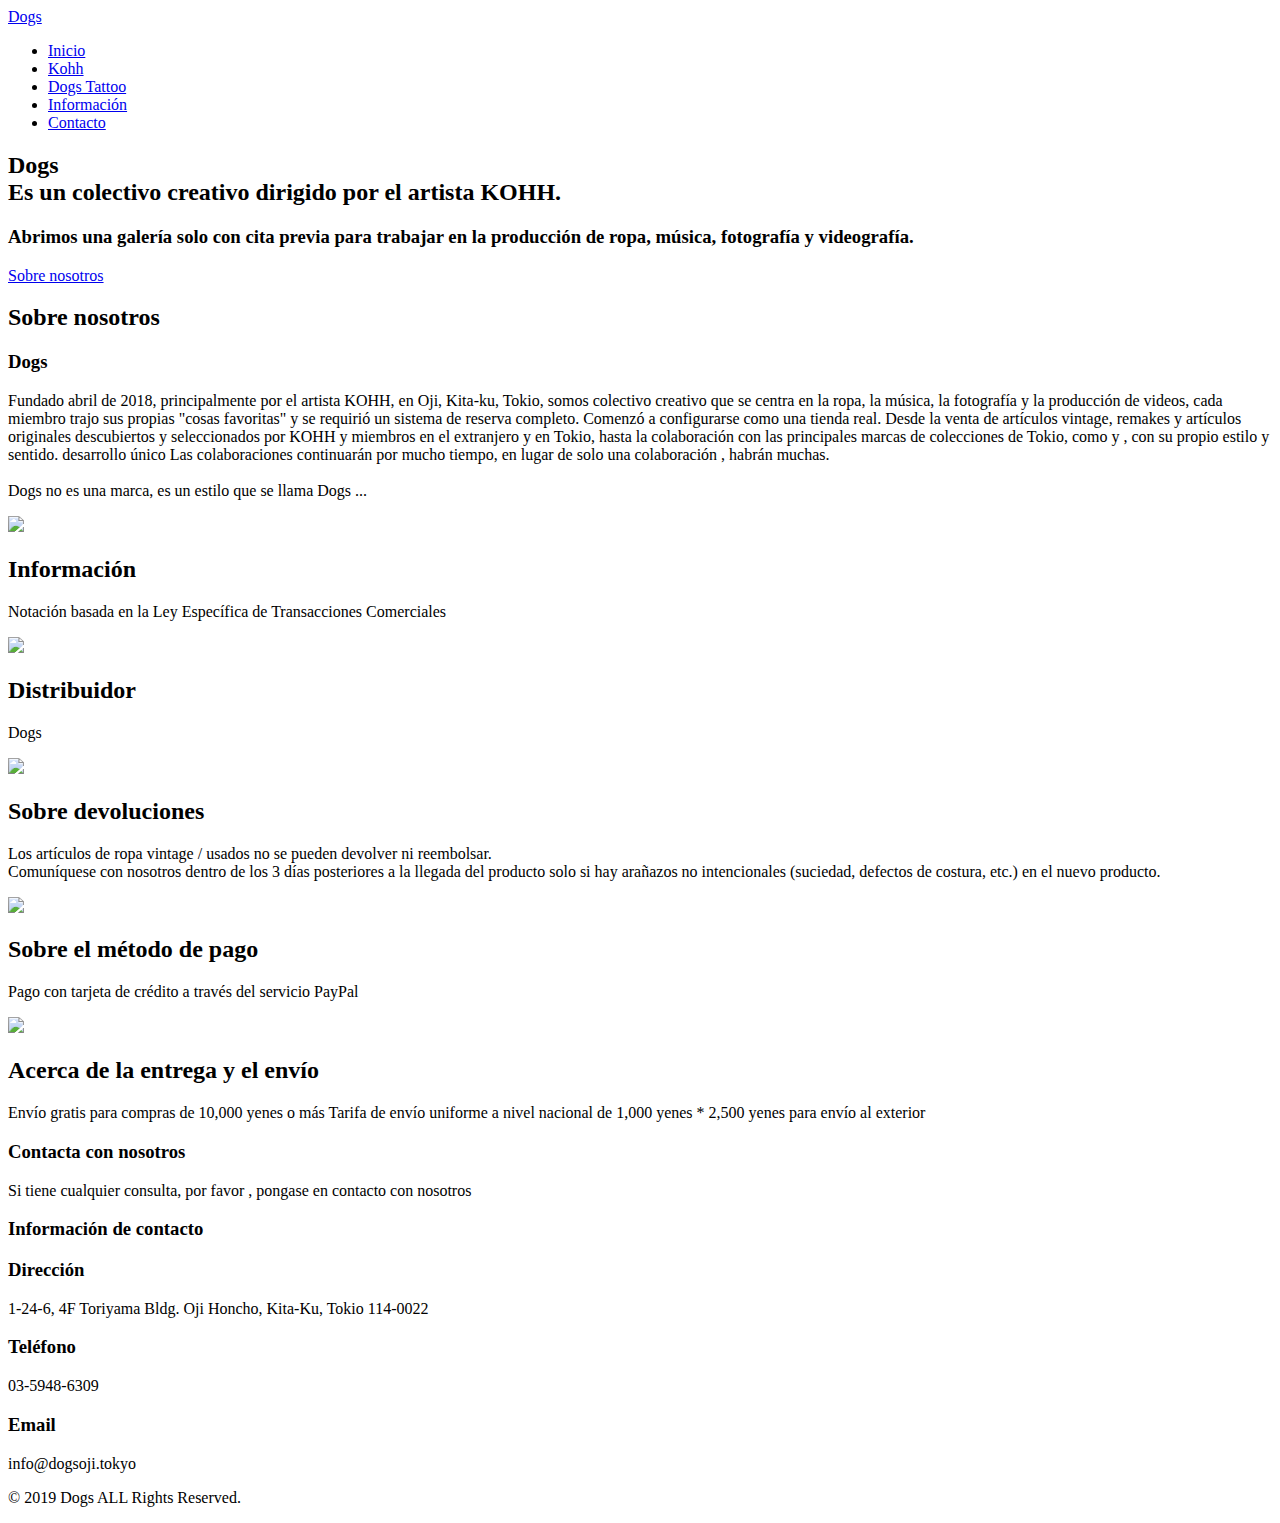
==== index.html @ 40f1319f "Add files via upload" ====
<!DOCTYPE html>
<html lang="en">
<head>
    <meta charset="UTF-8">
    <meta http-equiv="X-UA-Compatible" content="IE=edge">
    <meta name="viewport" content="width=device-width, initial-scale=1.0">
    <link rel="stylesheet" href="../css/estilo.css"/>
    <script src="../javascript/funciones.js" type="text/javascript"></script>
    <title>Index</title>
</head>
<body>
    <header>
    <a href="../html/index.html" class="logo">Dogs</a>
    <div class="toggle" onclick="toggleMenu();"></div>
    <ul class="menu">
        <li><a href="../html/index.html" onclick="toggleMenu();">Inicio</a></li>
        <li><a href="../html/Kohh.html" onclick="toggleMenu();">Kohh</a></li>
        <li><a href="../html/Dogs Tattoo.html" onclick="toggleMenu();">Dogs Tattoo</a></li>
        <li><a href="#informacion" onclick="toggleMenu();">Información</a></li>
        <li><a href="#contacto" onclick="toggleMenu();">Contacto</a></li>
    </ul>
    </header>
    <section class="banner">
        <div class="texto">
            <h2>Dogs</br><span>Es un colectivo creativo dirigido por el artista KOHH.</span></h2>
            <h3>Abrimos una galería solo con cita previa para trabajar en la producción de ropa, música, fotografía y videografía.</h3>
            <a href="#nosotros" class="btn">Sobre nosotros</a>
        </div>
    </section>
    <section class="about" id="nosotros"><!--enlace interno hacua este contendor-->
        <div class="heading">
            <h2>Sobre nosotros</h2>
        </div>
        <div class="content">
            <div class="contentBx w50">
                <h3>Dogs</h3>
                <p> Fundado abril de 2018, principalmente por el artista KOHH, en Oji, Kita-ku, Tokio, somos colectivo creativo que se centra en la ropa, la música, la fotografía y 
                    la producción de videos, cada miembro trajo sus propias "cosas favoritas" y se requirió un sistema de reserva completo. 
                    Comenzó a configurarse como una tienda real.

                    Desde la venta de artículos vintage, remakes y artículos originales descubiertos y seleccionados por KOHH y miembros en el extranjero y en Tokio, hasta la colaboración con las principales marcas de colecciones de Tokio, como <FACETASM> y <TOGA VIRILIS>, con su propio estilo y sentido. desarrollo único
                     Las colaboraciones continuarán por mucho tiempo, en lugar de solo una colaboración , habrán muchas.
                </br></br>Dogs no es una marca, es un estilo que se llama Dogs ...
                </p>
            </div>
            <div class="w50">
                <img src="../imagenes/dogs.jpg" class="img">
            </div>
        </div>
    </section>
    <section class="servicios" id="informacion">
        <div class="heading white">
            <h2>Información</h2>
            <p>Notación basada en la Ley Específica de Transacciones Comerciales</p>
        </div>
        <div class="content">
            <div class="serviciosB">
                <img src="../imagenes/dogs.jpg">
                <h2>Distribuidor</h2>
                <p>Dogs</p>
            </div>
            <div class="serviciosB">
                <img src="../imagenes/nubian_tokyo_265699751_1075441612997579_4513150087803059433_n.jpg">
                <h2>Sobre devoluciones</h2>
                <p>Los artículos de ropa vintage / usados ​​no se pueden devolver ni reembolsar.</br>
                    Comuníquese con nosotros dentro de los 3 días posteriores a la llegada del producto solo si hay arañazos no intencionales (suciedad, defectos de costura, etc.) en el nuevo producto.
                </p>
            </div>
            <div class="serviciosB">
                <img src="../imagenes/nubian_tokyo_pizarra.jpg">
                <h2>Sobre el método de pago</h2>
                <p>Pago con tarjeta de crédito a través del servicio PayPal </p>
            </div>
            <div class="serviciosB">
                <img src="../imagenes/nubian_tokyo_tienda.jpg">
                <h2>Acerca de la entrega y el envío</h2>
                <p> Envío gratis para compras de 10,000 yenes o más

                    Tarifa de envío uniforme a nivel nacional de 1,000 yenes
                    * 2,500 yenes para envío al exterior </p>
            </div>
        </div>
    </section>
    <section class="contacto" id="contacto">
        <div class="heading">
            <h3>Contacta con nosotros</h3>
            <p>Si tiene cualquier consulta, por favor , pongase en contacto con nosotros</p>
        </div>
        <div class="content">
            <div class="infocontacto">
                    <h3>Información de contacto</h3>
                <div class="contactoB">
                    <div class="caja">
                        <div class="texto">
                        <h3>Dirección</h3>
                        <p>1-24-6, 4F Toriyama Bldg. Oji Honcho, Kita-Ku, Tokio 114-0022</p>
                    </div>
                    </div>
                    <div class="caja">
                        <div class="texto">
                            <h3>Teléfono</h3>
                            <p>03-5948-6309</p>
                        </div>
                    </div>
                    <div class="caja">
                        <div class="texto">
                            <h3>Email</h3>
                            <p>info@dogsoji.tokyo</p>
                        </div>
                    </div>
                </div>
            </div>
        </div>
    </section>
        <div class="copyright">
            <p>© 2019 Dogs ALL Rights Reserved.</p>
        </div>
    <script src="../javascript/funciones.js">
    </script>
</body>
</html>
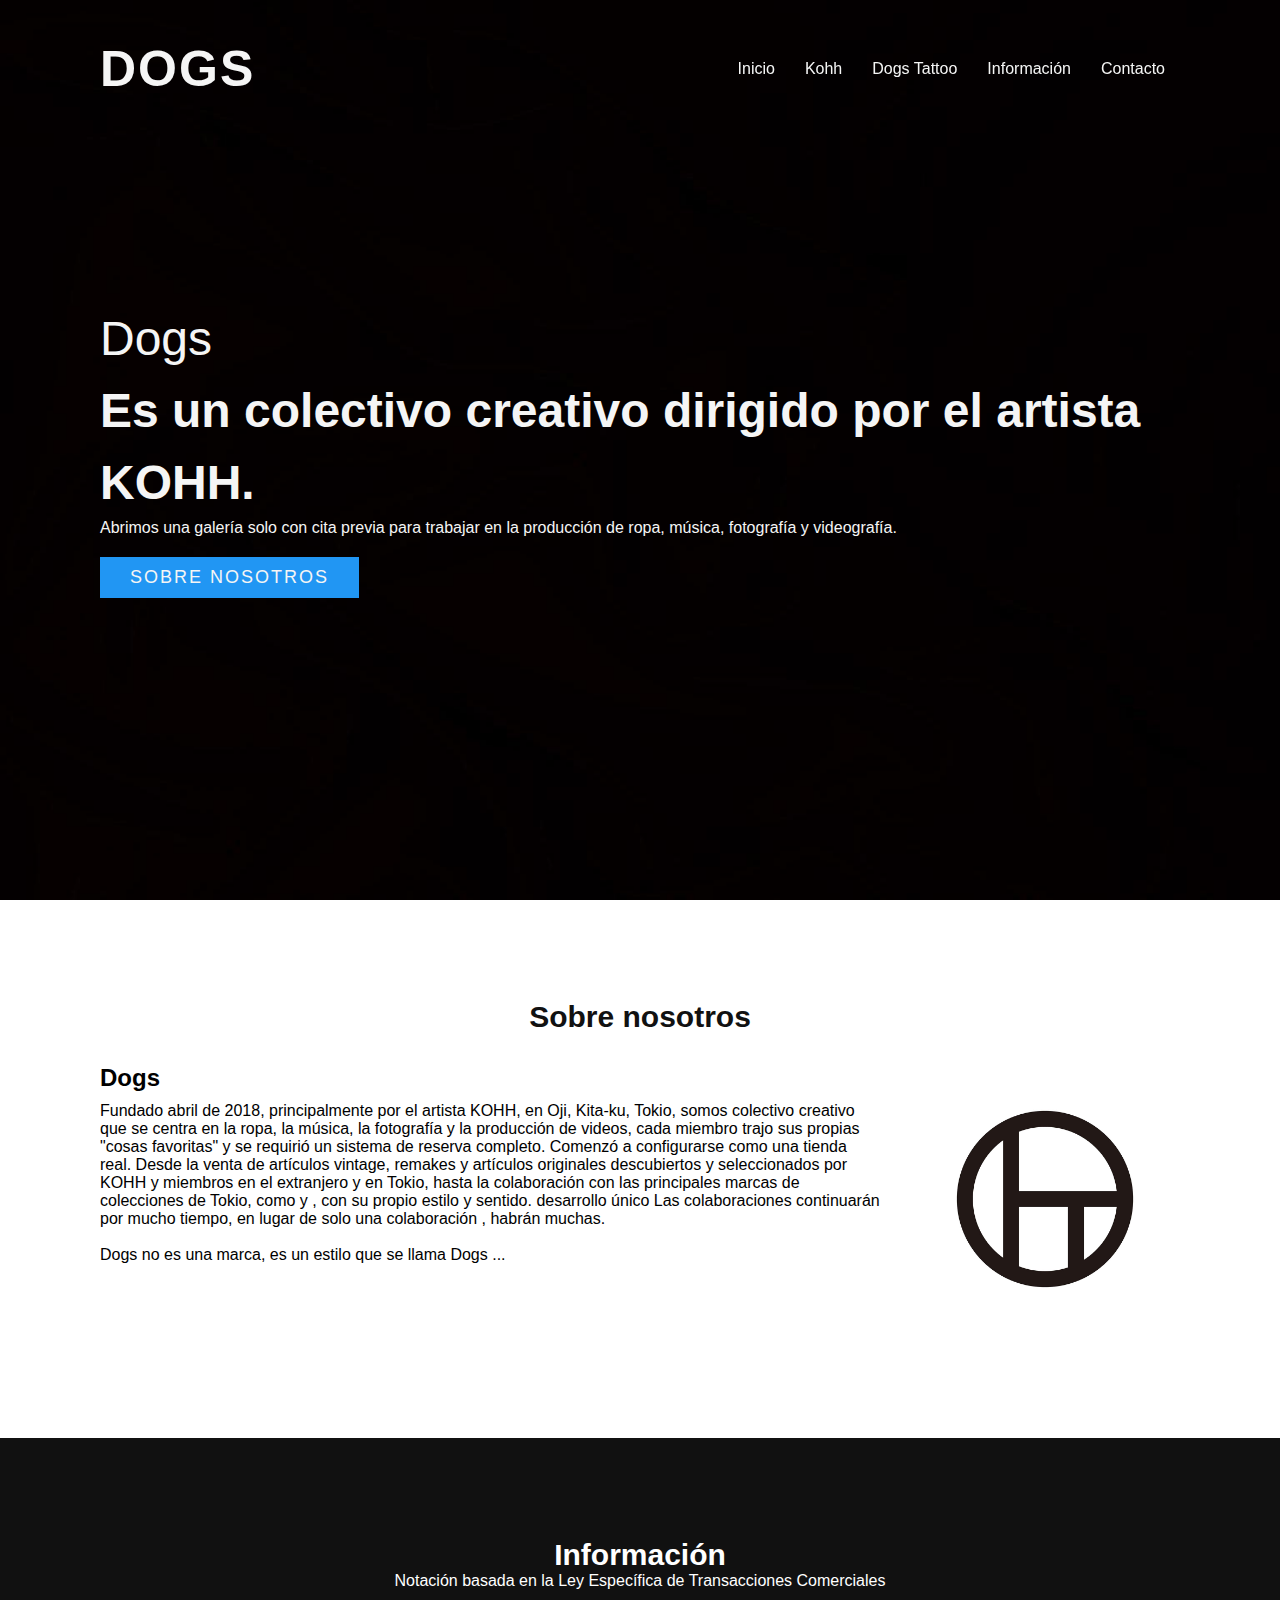
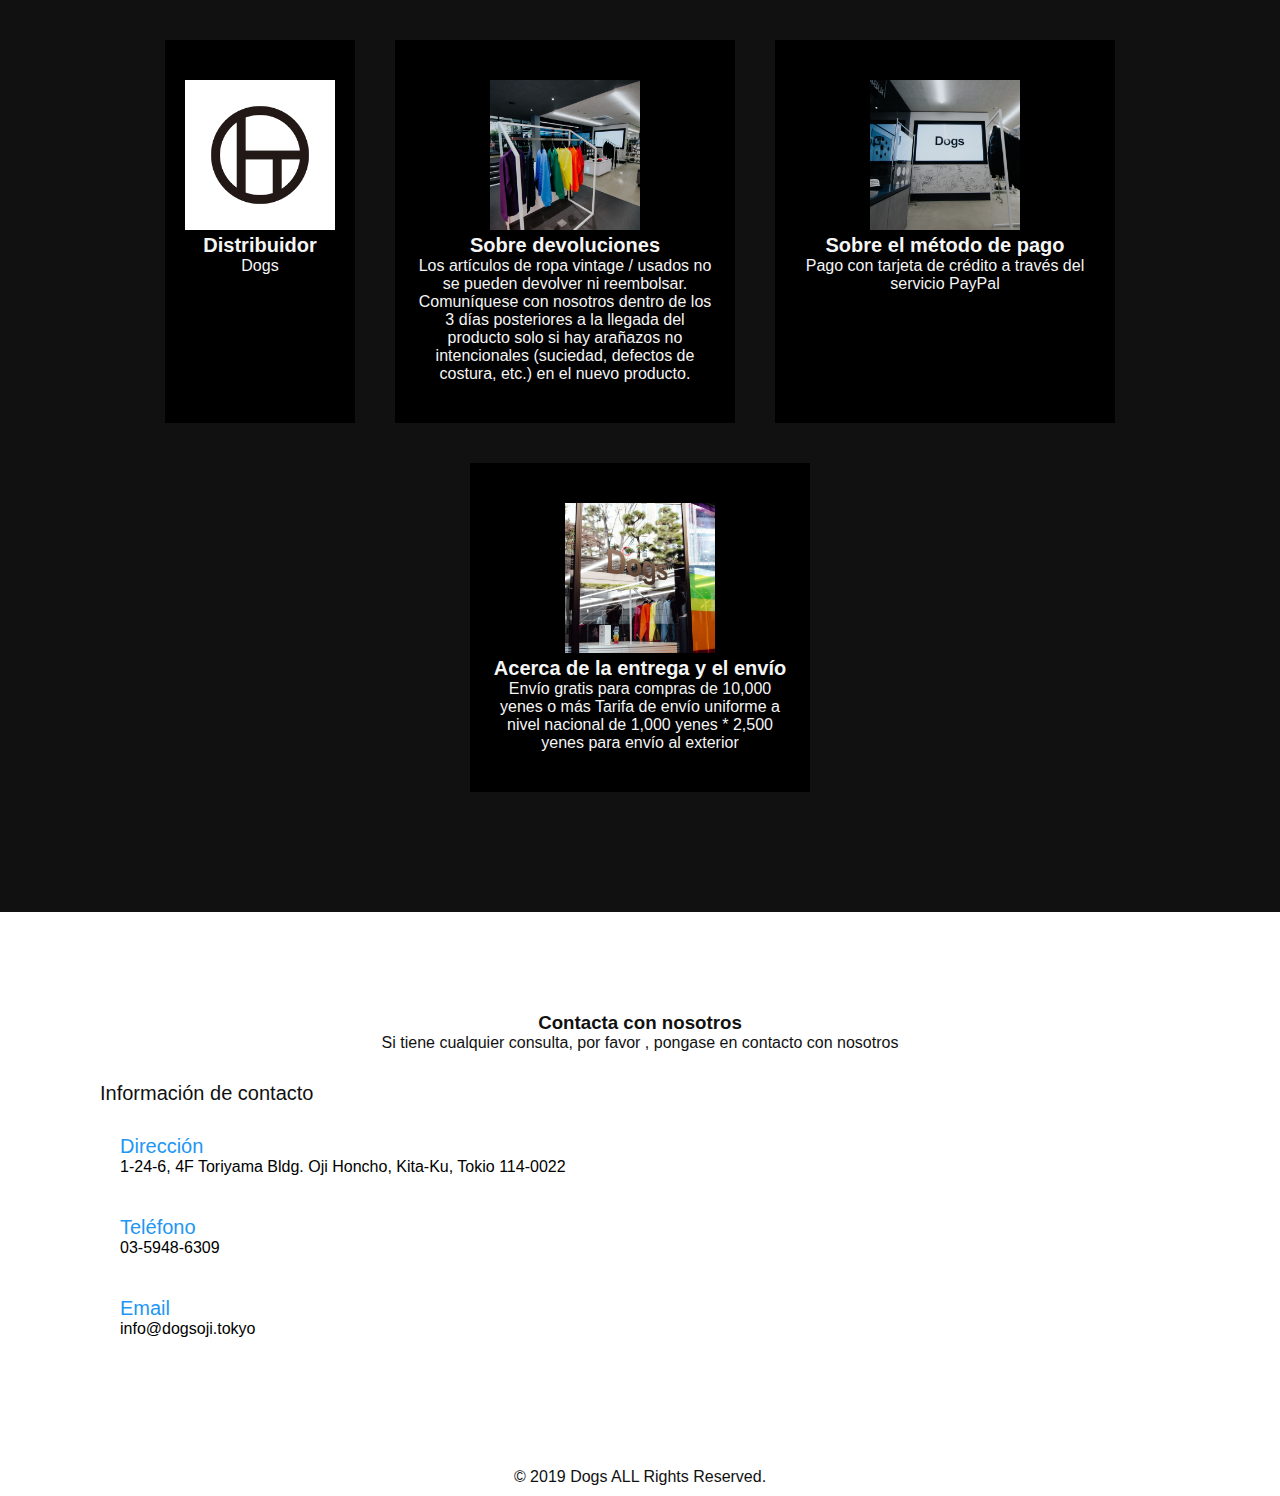
==== commit 95c1fb86: "Add files via upload" ====
--- a/index.html
+++ b/index.html
@@ -4,18 +4,18 @@
     <meta charset="UTF-8">
     <meta http-equiv="X-UA-Compatible" content="IE=edge">
     <meta name="viewport" content="width=device-width, initial-scale=1.0">
-    <link rel="stylesheet" href="../css/estilo.css"/>
-    <script src="../javascript/funciones.js" type="text/javascript"></script>
+    <link rel="stylesheet" href="/css/estilo.css"/>
+    <script src="/javascript/funciones.js" type="text/javascript"></script>
     <title>Index</title>
 </head>
 <body>
     <header>
-    <a href="../html/index.html" class="logo">Dogs</a>
+    <a href="/html/index.html" class="logo">Dogs</a>
     <div class="toggle" onclick="toggleMenu();"></div>
     <ul class="menu">
-        <li><a href="../html/index.html" onclick="toggleMenu();">Inicio</a></li>
-        <li><a href="../html/Kohh.html" onclick="toggleMenu();">Kohh</a></li>
-        <li><a href="../html/Dogs Tattoo.html" onclick="toggleMenu();">Dogs Tattoo</a></li>
+        <li><a href="/html/index.html" onclick="toggleMenu();">Inicio</a></li>
+        <li><a href="/html/Kohh.html" onclick="toggleMenu();">Kohh</a></li>
+        <li><a href="/html/Dogs Tattoo.html" onclick="toggleMenu();">Dogs Tattoo</a></li>
         <li><a href="#informacion" onclick="toggleMenu();">Información</a></li>
         <li><a href="#contacto" onclick="toggleMenu();">Contacto</a></li>
     </ul>
@@ -44,7 +44,7 @@
                 </p>
             </div>
             <div class="w50">
-                <img src="../imagenes/dogs.jpg" class="img">
+                <img src="/imagenes/dogs.jpg" class="img">
             </div>
         </div>
     </section>
@@ -55,24 +55,24 @@
         </div>
         <div class="content">
             <div class="serviciosB">
-                <img src="../imagenes/dogs.jpg">
+                <img src="/imagenes/dogs.jpg">
                 <h2>Distribuidor</h2>
                 <p>Dogs</p>
             </div>
             <div class="serviciosB">
-                <img src="../imagenes/nubian_tokyo_265699751_1075441612997579_4513150087803059433_n.jpg">
+                <img src="/imagenes/nubian_tokyo_265699751_1075441612997579_4513150087803059433_n.jpg">
                 <h2>Sobre devoluciones</h2>
                 <p>Los artículos de ropa vintage / usados ​​no se pueden devolver ni reembolsar.</br>
                     Comuníquese con nosotros dentro de los 3 días posteriores a la llegada del producto solo si hay arañazos no intencionales (suciedad, defectos de costura, etc.) en el nuevo producto.
                 </p>
             </div>
             <div class="serviciosB">
-                <img src="../imagenes/nubian_tokyo_pizarra.jpg">
+                <img src="/imagenes/nubian_tokyo_pizarra.jpg">
                 <h2>Sobre el método de pago</h2>
                 <p>Pago con tarjeta de crédito a través del servicio PayPal </p>
             </div>
             <div class="serviciosB">
-                <img src="../imagenes/nubian_tokyo_tienda.jpg">
+                <img src="/imagenes/nubian_tokyo_tienda.jpg">
                 <h2>Acerca de la entrega y el envío</h2>
                 <p> Envío gratis para compras de 10,000 yenes o más
 
@@ -115,7 +115,7 @@
         <div class="copyright">
             <p>© 2019 Dogs ALL Rights Reserved.</p>
         </div>
-    <script src="../javascript/funciones.js">
+    <script src="/javascript/funciones.js">
     </script>
 </body>
 </html>--- a/css/estilo.css
+++ b/css/estilo.css
@@ -0,0 +1,464 @@
+*{
+    scroll-behavior: smooth;/*lo que estoy haciendo que es que cuando nos movamos por la pagina el scroll o el movimiento no sea tan tosco sino que suave y viendo el movimiento hacia donde nos queremos dirigir*/
+    margin: 0;
+    padding: 0;
+    box-sizing: border-box;
+    font-family: Arial, Helvetica, sans-serif;
+}
+section{
+    padding: 100px;
+}
+/*ESTAS PROPIEDADES Y ESTILOS SERÁN PARA EL HTML DE KOHH HTML Y EMPIEZA A PARTIR DE AQUI*/
+.baner{/*va a ser la exposicion sobre la pagina agregando una imagen de fondo posicionamento al bloque tamaño y centrando el texto*/
+    position: relative;
+    min-height: 100vh;
+    background: url(../imagenes/take.jpeg);
+    background-size: cover;
+    background-position: right;
+    display: flex;
+    justify-content: space-between;
+    align-items: center;
+}
+.baner h2{/*estoy diciendo que el h2 que esta dentro de banner tenga estas propiedades de tamaño y color en la letra*/
+    font-size: 3em ;
+    color: whitesmoke;
+    font-weight: 500;
+    line-height: 1.5em;
+}/*estoy diciendo que todo lo que este dentro de banner dentro de h2 que sera span tenga este tamaño significativo*/
+.baner h2 span{
+    font-size: 1em;
+    font-weight: 700;
+    color: whitesmoke;
+}
+.baner h3{/*letra pequeña debajo del span*/
+    font-size: 1em;
+    color: whitesmoke;
+    font-weight: 500;
+}
+.bit{/*sera la cajita es decir la propiedad uppercase osea la tansformacion del texto para dar mas informacion y llevarlo a otro enlace interno*/
+    position: relative;
+    background: #2196f3 ;
+    display: inline-block;
+    color: whitesmoke;
+    margin-top: 20px;
+    padding: 10px 30px;
+    font-size:  18px; 
+    text-transform: uppercase;
+    text-decoration: none;
+    letter-spacing: 2px;
+    font-weight: 500;
+}
+/*ESTAS PROPIEDADES Y ESTILOS SERÁN PARA EL HTML DE TATTOO DOGS HTML Y EMPIEZA A PARTIR DE AQUI*/
+.ban{/*va a ser la exposicion sobre la pagina agregando una imagen de fondo posicionamento al bloque tamaño y centrando el texto*/
+    position: relative;
+    min-height: 100vh;
+    background: url(../imagenes/kohh-paris.jpg);
+    background-size: cover;
+    background-position: right;
+    display: flex;
+    justify-content: space-between;
+    align-items: center;
+}
+.ban h2{/*estoy diciendo que el h2 que esta dentro de banner tenga estas propiedades de tamaño y color en la letra*/
+    font-size: 3em ;
+    color: whitesmoke;
+    font-weight: 500;
+    line-height: 1.5em;
+}/*estoy diciendo que todo lo que este dentro de banner dentro de h2 que sera span tenga este tamaño significativo*/
+.ban h2 span{
+    font-size: 1em;
+    font-weight: 700;
+    color: whitesmoke;
+}
+.ban h3{/*letra pequeña debajo del span*/
+    font-size: 1em;
+    color: whitesmoke;
+    font-weight: 500;
+}
+.btc{/*sera la cajita es decir la propiedad uppercase osea la tansformacion del texto para dar mas informacion y llevarlo a otro enlace interno*/
+    position: relative;
+    background: #2196f3 ;
+    display: inline-block;
+    color: whitesmoke;
+    margin-top: 20px;
+    padding: 10px 30px;
+    font-size:  18px; 
+    text-transform: uppercase;
+    text-decoration: none;
+    letter-spacing: 2px;
+    font-weight: 500;
+}
+/*ACABA JUSTO AQUI SUS PROPIEDADES PARA EL ENCABEZADO Y LA PRESENTACION DEL HTML , SOLO HE HECHO UN COPIA Y PEGA DE LAS PROPIEDAS QUE HICE EN EL PRIMERA HTML QUE ESTA JUSTO AQUI ABAJO ,ES DECIR , EL DE ABAJO ES EL ORIGINAL*/
+.banner{/*va a ser la exposicion sobre la pagina agregando una imagen de fondo posicionamento al bloque tamaño y centrando el texto*/
+    position: relative;
+    min-height: 100vh;
+    background: url(../imagenes/backblack.jpg);
+    background-size: cover;
+    background-position: right;
+    display: flex;
+    justify-content: space-between;
+    align-items: center;
+}
+.banner h2{/*estoy diciendo que el h2 que esta dentro de banner tenga estas propiedades de tamaño y color en la letra*/
+    font-size: 3em ;
+    color: whitesmoke;
+    font-weight: 500;
+    line-height: 1.5em;
+}/*estoy diciendo que todo lo que este dentro de banner dentro de h2 que sera span tenga este tamaño significativo*/
+.banner h2 span{
+    font-size: 1em;
+    font-weight: 700;
+    color: whitesmoke;
+}
+.banner h3{/*letra pequeña debajo del span*/
+    font-size: 1em;
+    color: whitesmoke;
+    font-weight: 500;
+}
+.btn{/*sera la cajita es decir la propiedad uppercase osea la tansformacion del texto para dar mas informacion y llevarlo a otro enlace interno*/
+    position: relative;
+    background: #2196f3 ;
+    display: inline-block;
+    color: whitesmoke;
+    margin-top: 20px;
+    padding: 10px 30px;
+    font-size:  18px; 
+    text-transform: uppercase;
+    text-decoration: none;
+    letter-spacing: 2px;
+    font-weight: 500;
+}
+header{/*basicamente le estoy poniendo sus propiedades al encabezado para que se vea bonito*/
+    position: fixed;
+    top: 0;
+    left: 0;
+    width: 100%;
+    padding: 40px 100px;
+    z-index: 1000;
+    display: flex;
+    justify-content: space-between;
+    align-items: center;
+    transition: 0.5s;
+}/*he hecho un encabezado donde irá el menú desplegable y el logo ademas irá el logo a la izquiera y las listas o menus a la derecha*/
+header.sticky{/*lo que estoy haciendo es que el encabezado cuando bajemos se oculte y la transicion sera de x segundos*/
+    background: whitesmoke;
+    padding: 20px 100px;
+    box-shadow: 0 5px 20px rgba(0,0,0,0.1);
+}
+header .logo{
+    color: whitesmoke;
+    font-size: 50px;
+    text-transform: uppercase;
+    text-decoration: none;
+    font-weight: 700;
+    letter-spacing: 2px;
+}/*lo que he hecho es crear un logo en transformado el texto en cartel o caja y lo he dejado a la izquierda*/
+header.sticky .logo{/*lo que estoy haciendo es que la etiqueta logo se convierto de en color negro cuando vayamos bajando por la pagina web*/
+    color: black;
+}
+header ul{ 
+    position: relative;
+    display: flex;
+}/*lo que he hecho es poner la lista seguida */
+header ul li{
+    position: relative;
+    list-style: none;
+} 
+header ul li a{/*las letras se quedaran estaticas mientras vayamos hacia abajo se seguiran viendo*/
+    position: relative;
+    display: inline-block;
+    margin: 0 15px;
+    color: whitesmoke;
+    text-decoration: none;
+}
+header.sticky ul li a{/*lo que hago es que las listas se conviertan en color negro cuando bajamos por la web*/
+    color: black;
+}
+.heading{/*lo que hago es centrar el encabezado*/
+    width: 100%;
+    text-align: center;
+    margin-bottom: 30px;
+    color: #111;
+}
+.heading h2{/*el sobre nosotros le vamos a modificar el estilo*/
+    font-weight: 600;
+    font-size: 30px;
+}
+.content{/*modificamos el bloque llamado content y todo lo qaue se le haga se lo aplicamos a las etiquetas que tengo dentro*/
+    display: flex;
+    justify-content: space-between;
+}
+.contentBx{
+    padding-right: 30px;
+}
+.contentBx h3{/*el texto tendra un margen y la letra un tamaño especifico*/
+    font-size: 24px;
+    margin-bottom: 10px;
+}
+.w50{/*le aplico un diferente tamaño a la cajita de la imagen*/
+    min-width: 25%;
+}
+img{/*la imagen tendra este tamaño maximo asi cuando querramos hacerle zoom se limitira a este tamaño*/
+    max-width: 100%;
+}
+.servicios{/*todo lo que este dentro de la clase section tendra un fondo de color negro*/
+    background: #111;
+}
+.heading.white{/*todo los textos del encabezado tendran el color blanco*/
+    color: #fff;
+}
+.servicios .content{/*todo lo que este dentro de servicios dentro de content tendran estas propiedades*/
+    display: flex;
+    justify-content: center;
+    flex-wrap: wrap;
+    flex-direction: row;
+}
+.servicios .content .serviciosB{/*todo lo que este dentro de servicios contento serviciosB tendran los siguientes cambios*/
+    padding: 40px 20px;
+    background: black;
+    color: whitesmoke;
+    max-width: 340px;
+    margin: 20px;
+    text-align: center;
+    transition: 0.5s;
+}
+.servicios .content .serviciosB:hover{/*cuando pasemos por encima de estos contenedores cambiará su color*/
+    background: #2196f3;
+}
+.servicios .content .serviciosB img{/*la imagen tendra este tamaño dentro del contenedor*/
+    max-width:  150px;
+}
+.servicios .content .serviciosB h2{/*y el texto estas propiedades*/
+    font-size: 20px;
+    font-weight: 600;
+}
+.tatuaje{
+    background: gainsboro;
+}
+.tatuaje .content{/*lo que he hecho es que el contenido se vaya hacia la derecha o si no hay espacio que vaya hacia abajo*/
+    display: flex;
+    justify-content: space-between;
+    flex-wrap: wrap;
+}/*le he aplicado un tamaño y margin por dentro al texto*/
+.tatuaje .content .tatuajeB{
+width: 50%;
+padding: 20px;
+}
+.tatuaje .content .tatuajeB img{/*le he aplicado imagenes con este tamaño*/
+    max-width: 100%;
+}
+.testimonio{/*al bloque le he puesto este color de fondo*/
+    background: #f7f7f7;
+}
+.testimonio .content{/*lo que hay dentro de testimonio , es decir, el contenido irá con un disposicion flex y el justificado irá entre*/
+    display: flex;
+    justify-content: space-between;
+    flex-wrap: wrap;/*La etiqueta Wrap, se emplea para que puedan dividirse si no caben o forzar que no se dividan.*/
+}
+.testimonio .content .testimonioB{/*le he puesto un fondo celeste con una anchura maxima del 50% entre 40px de 60 de ancho y 40 de largo y un margen entre las dos de 20px*/
+    max-width: calc(50% - 40px);
+    padding: 60px 40px;
+    margin: 20px;
+    background: #2196f3;
+}
+.testimonio .content .testimonioB p{/*le estoy diciendo que la etiqueta p que esta dentro de estas clases tendra estas propiedades estilo de la letra italic , con tamaño de la fuente 16px ,etc*/
+     color: #fff;
+    font-style: italic;
+    font-size: 16px;
+    font-weight: 300;
+}
+.testimonio .content .testimonioB h3{/*dentro de testimonio aplicamos el content osea las propiedades que le estoy aplicando a todos las clases que he ido creando , el content es para que todos tengan el mismo contenido , y ademas al h3 le estoy aplicando estas propiedades*/
+    margin-top: 40px;
+    text-align: end;
+    color: #fff;
+    font-weight: 600;
+    font-size: 20px;
+    line-height: 1em;
+}
+/*lo mismo que hice en la anterior la hago aqui pero la diferencia es que ahora solo le pongo propiedades al span*/
+.testimonio .content .testimonioB h3 span{
+    font-size: 14px;
+    font-weight: 400;
+}
+.infocontacto h3 {/*aqui al texto "informacion de contacto le estoy aplicando estas propiedades"*/
+    font-size: 20px;
+    font-weight: 500;
+    margin-bottom: 10px;
+    color: #111;
+}
+.infocontacto{
+    min-width: 40%;
+}
+.contactoB{
+    position:relative ;/*lo que estoy haciendo es desplazar la caja a partir de su posicion original*/
+}
+.contactoB .caja{/*La propiedad de display flex, ayuda a colocar las cajas como si fueran celdas de tablas, con un comportamiento predecible y adaptable*/
+    position:relative ;
+    padding: 20px 0;/*/con un margen por dentro de 20px*/
+    display: flex;
+}
+.contactoB .caja .texto{
+    /*al contenedor o clase llamada texto , es decir que a las etiquetas p*/
+    display: flex;/*coloco las cajas mas adapatables a la pagina*/
+    margin-left: 20px;/*con un margen hacia la izquier de 20px*/
+    font-size: 16px; /*con el tamaño de la fuente, es decir , de las letras de 16px*/
+    color: black;/*con un color de texto negro*/
+    flex-direction: column;/*direccion del flex en columnas es decir una debajo de otra*/
+    font-weight: 300;/*con el ancho de la fuente de 600*/
+}
+.contactoB .caja .texto h3{/*al titulo h3 le aplico un tamaño de fuente un poquito mayor que el texto*/
+    font-weight: 500;
+    color: #2196f3;/*con el color del texto cyan*/
+    margin-bottom: 0;/*sin ningun margen*/
+}
+.copyright{/*este sera el texto acerca del copy de la pagina*/
+    background: #fff;/*con un color de fondo igual que el anterior contenedor con un color de text negro*/
+    color: #111;
+    text-align: center;/*y el texto centrado en medio de la pagina*/
+    padding: 10px;/*con un margen por dentro de 10px*/
+}
+/*Ahora vamos a aplicar el RESPONSIVE*/
+@media (max-width: 991px)/*poniendo esto le estoy dando a entender que la prioridad de visualizacion de la pagina va a ser en PC*/
+{/*y despues dispositivos con pixeles mas pequeños pero mas adelante*/
+    header,
+    header.sticky/*elemento sticky se "adhiere" a su ancestro más cercano que tiene un "mecanismo de desplazamiento", es decir al scroll que pusimos anteriormente*/
+    {
+        padding: 20px 50px;/*le digo que tanto al margen por dentro el bloque del header y del sticky será esta propiedad*/
+        z-index: 1000; /*le he asignado un numero, se indentificara su posicion de visualizacion con este numero*/ 
+    }
+    .menu
+    {/*le acabo de decir que se posicione en columnas una debajo de otra con un margen por dentro y texto centrado*/
+        position: fixed;/*se moverá sin crearse ningun espacio para el elemento sde la pagina*/
+        top: 75px ;/*la parte de arriba , es decir el eader lo hago mas grande para que tape lo que tiene debajo de el*/
+        left: -100%;/*le estoy diciendo que se posicione a la izquierda del todo , es decir, incuso fuera del rango de la pagina web*/
+        display: block;/*el menu se convierte en un bloque de x tamaño y centrado*/
+        padding: 100px 50px;
+        text-align: center;
+        width: 100%;/*como hemos visto en clase le asignamos tamaño en porcentajes no en pixeles*/
+        height: 100vh; /*el largo será esto*/
+        background: #fff;/*le he puesto un color de fondo blanco para hacer que se visualice como un menú único desapareciendo lo de detrás*/
+        transition: 0.5s;/*con una transicion muy corta de tiempo, es decir lo que tarda en verse*/
+        z-index: 999;/*como se ve ahora a este le he aplicado otro index , le he asignado otro numero para un permiso de ejecucion o visualizacion*/
+        border-top: 1px solid rgba(0,0,0,0.2)/*un borde en la parte de arriba de 1px con estilo solido*/
+    }
+    .menu.active{
+        left: 0;
+    }
+    header ul li a/*le estoy dando color negro a las letras del menu*/
+    {
+        color: #111;
+        font-size: 24px;
+        margin: 10px;
+    }
+    .toggle
+    {/*el toggle es el menu arriba a la derecha que tengo y se muestra*/
+        width: 40px;/*tamaño de este bloque va a ser 40px*/
+        height: 40px;/*tamaño de arriba hacia abajo 40px tambien*/
+        background: url(../imagenes/menu.png);/*para jugar con el efeccto optico voy a meter un icono de menu , cogido de google imagenes*/
+        background-position: center;/*va a estar la imagen centrada arriba a la derecha*/
+        background-repeat: no-repeat;/*y sin repetirse la imagen porque sino el efecto visual saldria mal*/
+        background-size: 30px;/*y el tamaño del fondo es de 30px*/
+        cursor: pointer;/*hacemos que el curso cuando se posiciones encima de la imagen la tome como un punto de acceso por asi decirlo*/
+    }
+    .toggle.active
+    {
+        background: url(../imagenes/close.png);/*para jugar con el efeccto optico voy a meter un icono de menu , cogido de google imagenes*/
+        background-position: center;/*va a estar la imagen centrada arriba a la derecha*/
+        background-repeat: no-repeat;/*y sin repetirse la imagen porque sino el efecto visual saldria mal*/
+        background-size: 25px;/*y el tamaño del fondo es de 30px*/
+        cursor: pointer;/*hacemos que el curso cuando se posiciones encima de la imagen la tome como un punto de acceso por asi decirlo*/
+    }
+    header.sticky .toggle{/*lo que estoy haciendo es que las imagenes que puse de menu y closemnu invierto su rango de color , por ejemplo puse 1*/
+        filter: invert(1);
+    }
+    section{
+        padding: 100px 50px;/*le estoy dando dos margenes por dentro de 100px de ancho y 50px de largo*/
+    }/*le estoy aplicando tanto a la clase banner del html index y el ban del html dogs tatto estas propiedades*/
+    .banner{
+        padding: 150px 50px 100px;/*un margen interno*/
+    }
+    .banner h2{
+        font-size: 1.5em;/*tamaño de la fuente*/
+    }
+    .banner h3{
+        font-size: 1em;
+    }
+    .ban{
+        padding: 150px 50px 100px;/*un margen interno*/
+    }
+    .ban h2{
+        font-size: 1.5em;/*tamaño de la fuente*/
+    }
+    .ban h3{
+        font-size: 1em;
+    }
+    .btn{/*el sobre nosotros que aparece en pantalla lo estamos ajustando para que tenga un margen en la parte de arriba de 10px*/
+        margin-top: 10px;
+        padding: 10px 20px;/*un margen interno de bloque con estas propiedades*/
+        font-size: 16px;/*y tamaño de fuente con estas propiedades*/
+    }
+    .btc{/*ahora hacemos lo mismo pero para la clase btc del html dogs tattoo*/
+        margin-top: 10px;/*estamos ajustando para que tenga un margen en la parte de arriba de 10px*/
+        padding: 10px 20px;/*un margen interno de bloque con estas propiedades*/
+        font-size: 16px;/*y tamaño de fuente con estas propiedades*/
+    }
+    .heading h2{/*empiezo a ajustar propiedades del contenido de la pagina web*/
+        font-size: 24px;
+    }
+    .contentBx h3{/*ahora ajusto lo que hay dentro de estas dos clases para que el tamaño de fuente sea esta*/
+        font-size: 20px;
+    }
+    .content{/*en breve resumen lo que he hecho es que todo el contenido de la pagina se posiciones en columnas*/
+        flex-direction: column;
+    }
+    .w50{/*la imagen dogs.png tendra estas propiedas , bueno mas bien la imagen no ,el bloque donde esta la imagen tendra estas propiedades*/
+        margin-bottom: 20px;
+    }
+    .servicios .content .serviciosB{
+        margin: 10px;
+    }
+    .tatuaje .content .tatuajeB{
+        width: 100%;
+        padding: 10px;
+    }
+    .testimonio .content .testimonioB{
+        max-width: calc(100% - 20px);
+        padding: 40px 20px;
+        margin: 10px;
+        background: #2196f3;
+    }
+    .infocontacto{
+        margin: 20px 0;
+    }
+}
+@media (max-width: 600px)/*poniendo esto le estoy dando a entender la visualizacion de la pagina va a ser en table o movil*/
+{/*y despues dispositivos con pixeles mas pequeños pero mas adelante*/
+    header,
+    header.sticky/*elemento sticky se "adhiere" a su ancestro más cercano que tiene un "mecanismo de desplazamiento", es decir al scroll que pusimos anteriormente*/
+    {
+        padding: 20px 20px;/*le digo que tanto al margen por dentro el bloque del header y del sticky será esta propiedad*/
+    }
+    .banner{
+        padding: 150px 20px 100px;
+    }
+    section {/*el section se aplicara con estas propiedaes cuando la resolucion de la pantalla sea 600px*/
+        padding: 100px 20px;
+    }
+}
+
+video{
+    width: 50%;
+}
+.videoB{
+    text-align: center;
+    margin: 10px;
+    display:inline-block ;
+    flex-direction: column;
+}
+.videoB h2{
+    font-size: 20px;
+    font-weight: 600;
+    color: whitesmoke;
+    display: block;
+    text-align: center;
+}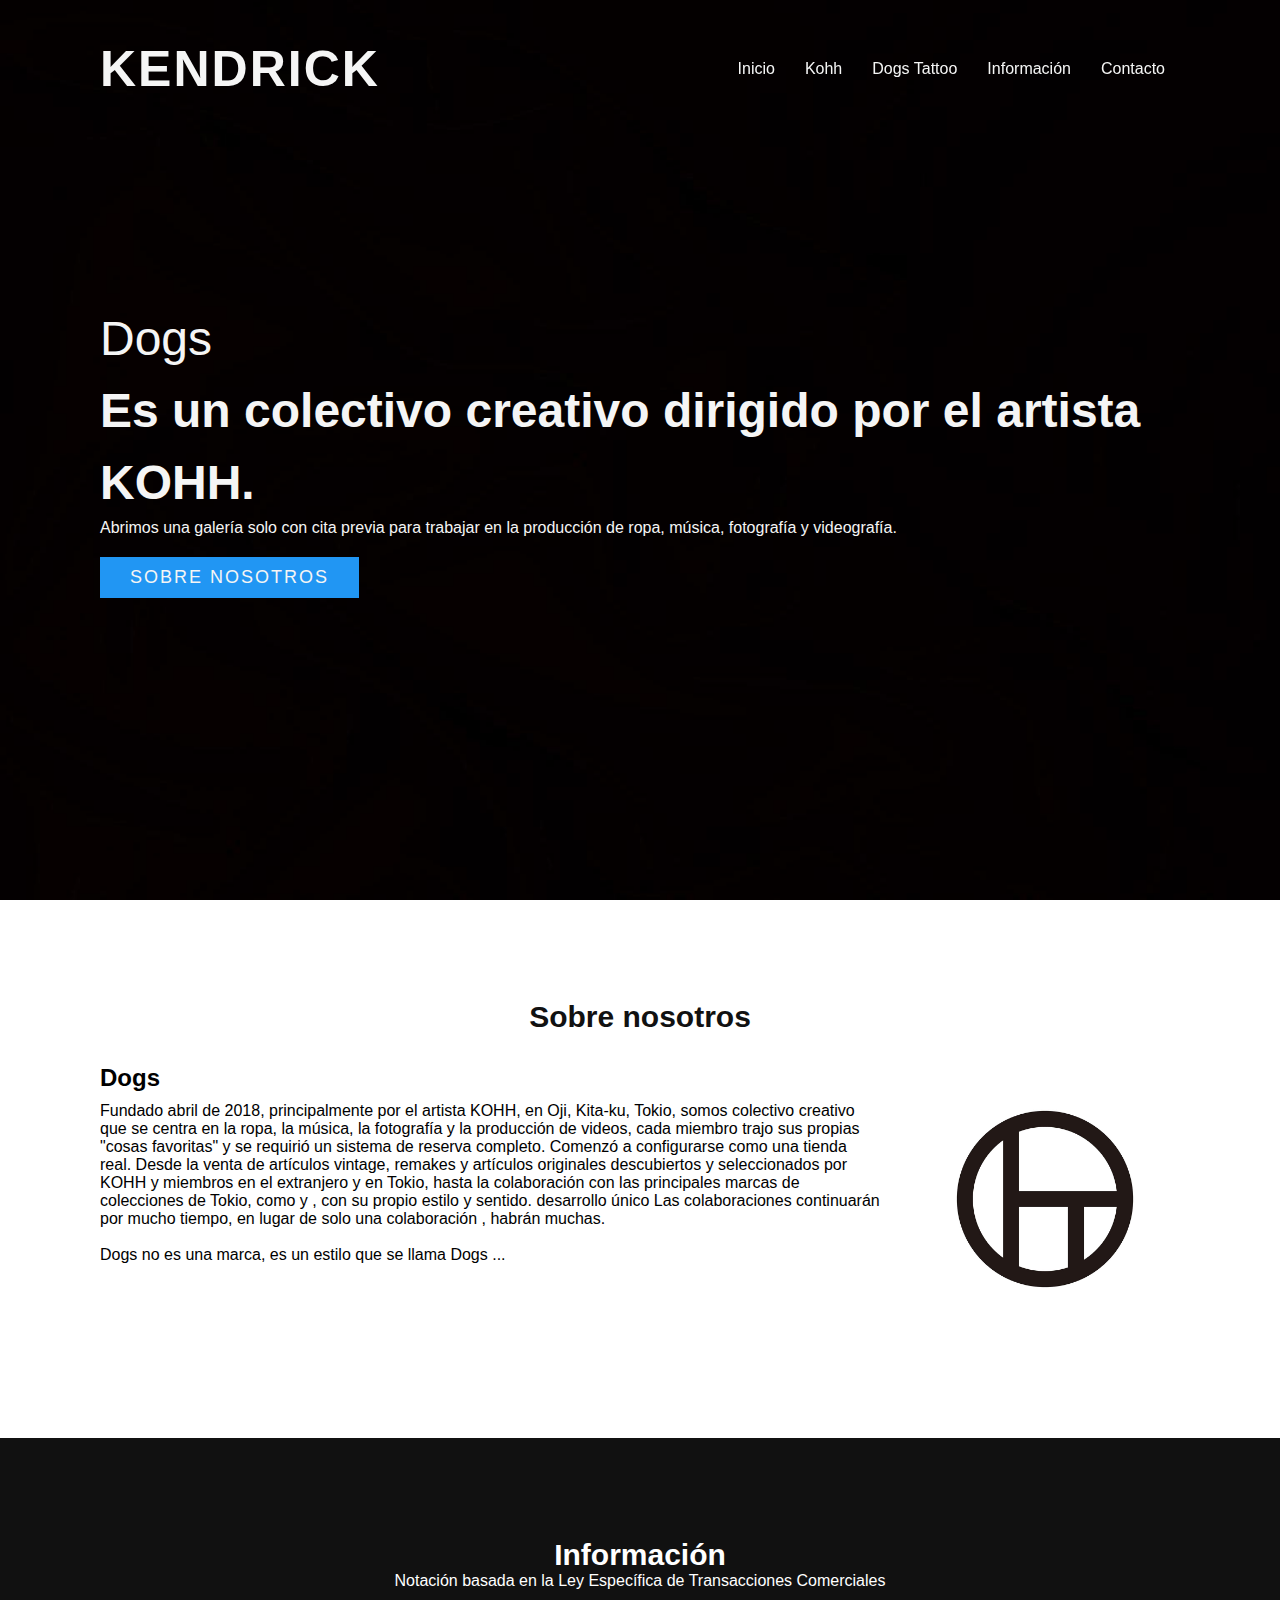
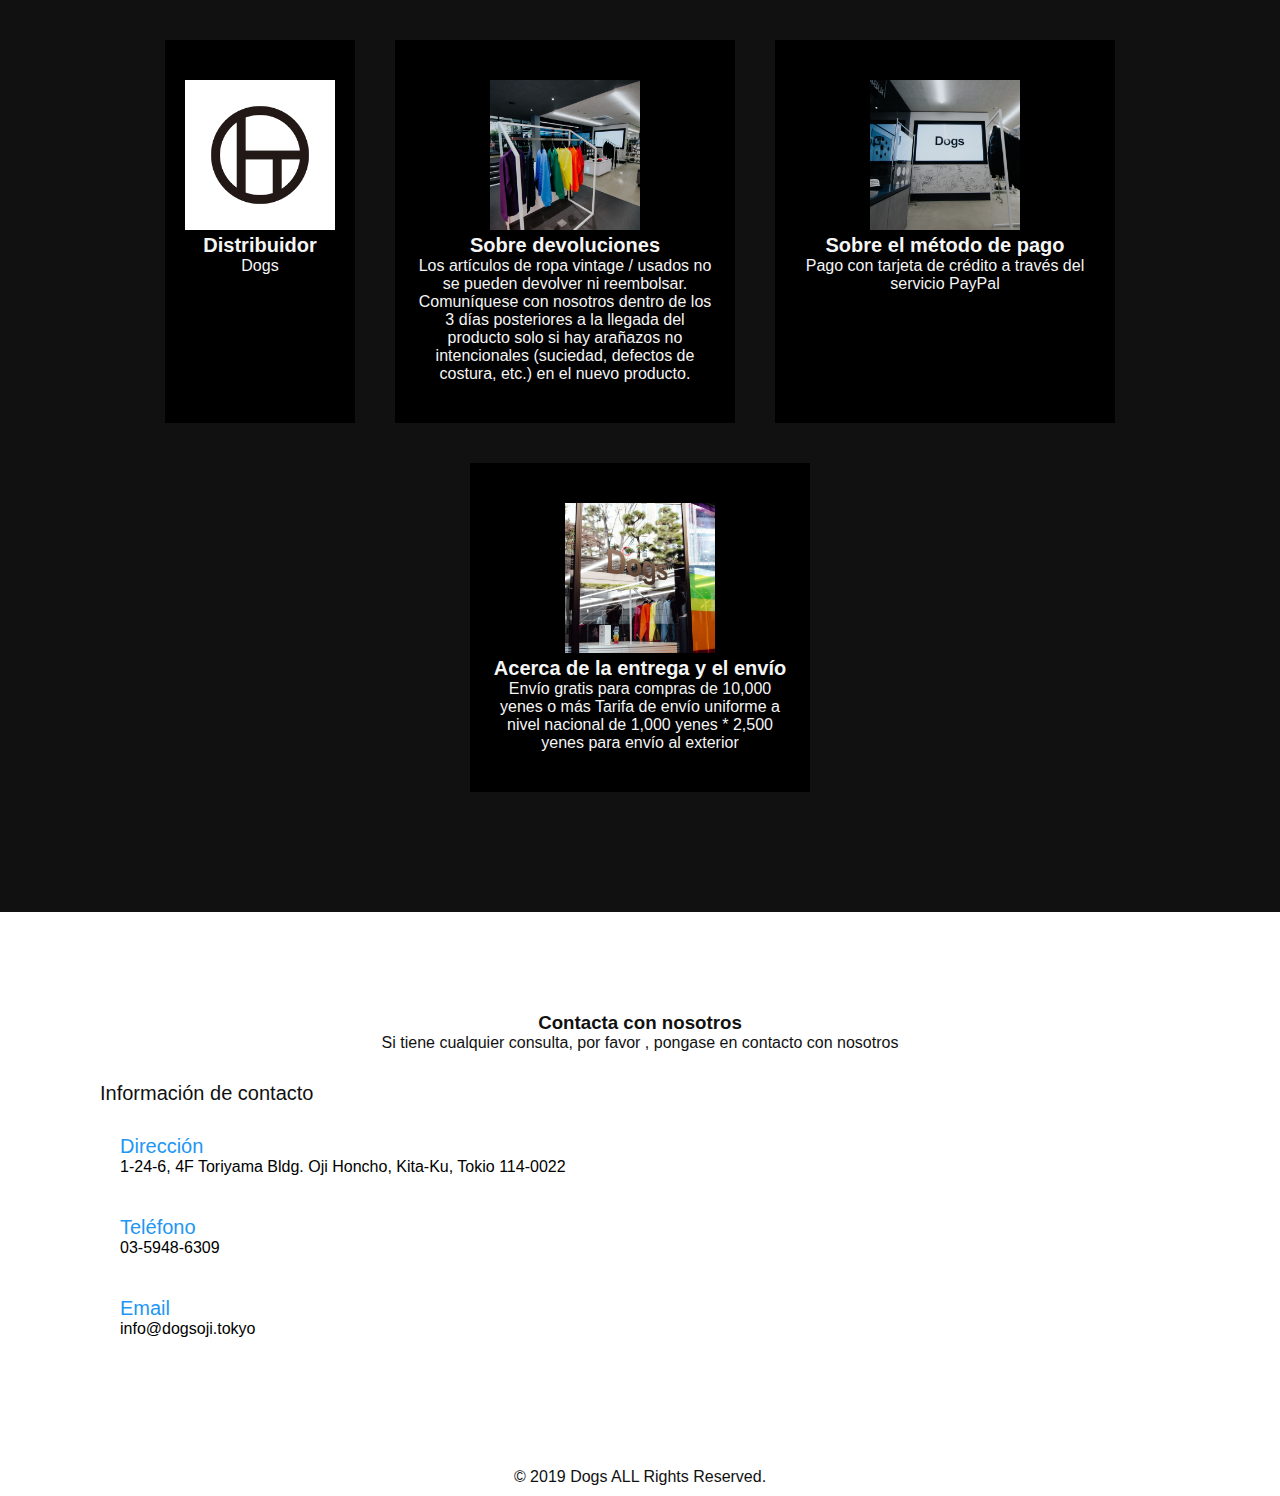
==== commit 27bc57cb: "Update index.html" ====
--- a/index.html
+++ b/index.html
@@ -10,10 +10,10 @@
 </head>
 <body>
     <header>
-    <a href="/html/index.html" class="logo">Dogs</a>
+    <a href="index.html" class="logo">KENDRICK</a>
     <div class="toggle" onclick="toggleMenu();"></div>
     <ul class="menu">
-        <li><a href="/html/index.html" onclick="toggleMenu();">Inicio</a></li>
+        <li><a href="index.html" onclick="toggleMenu();">Inicio</a></li>
         <li><a href="/html/Kohh.html" onclick="toggleMenu();">Kohh</a></li>
         <li><a href="/html/Dogs Tattoo.html" onclick="toggleMenu();">Dogs Tattoo</a></li>
         <li><a href="#informacion" onclick="toggleMenu();">Información</a></li>
@@ -118,4 +118,4 @@
     <script src="/javascript/funciones.js">
     </script>
 </body>
-</html>+</html>
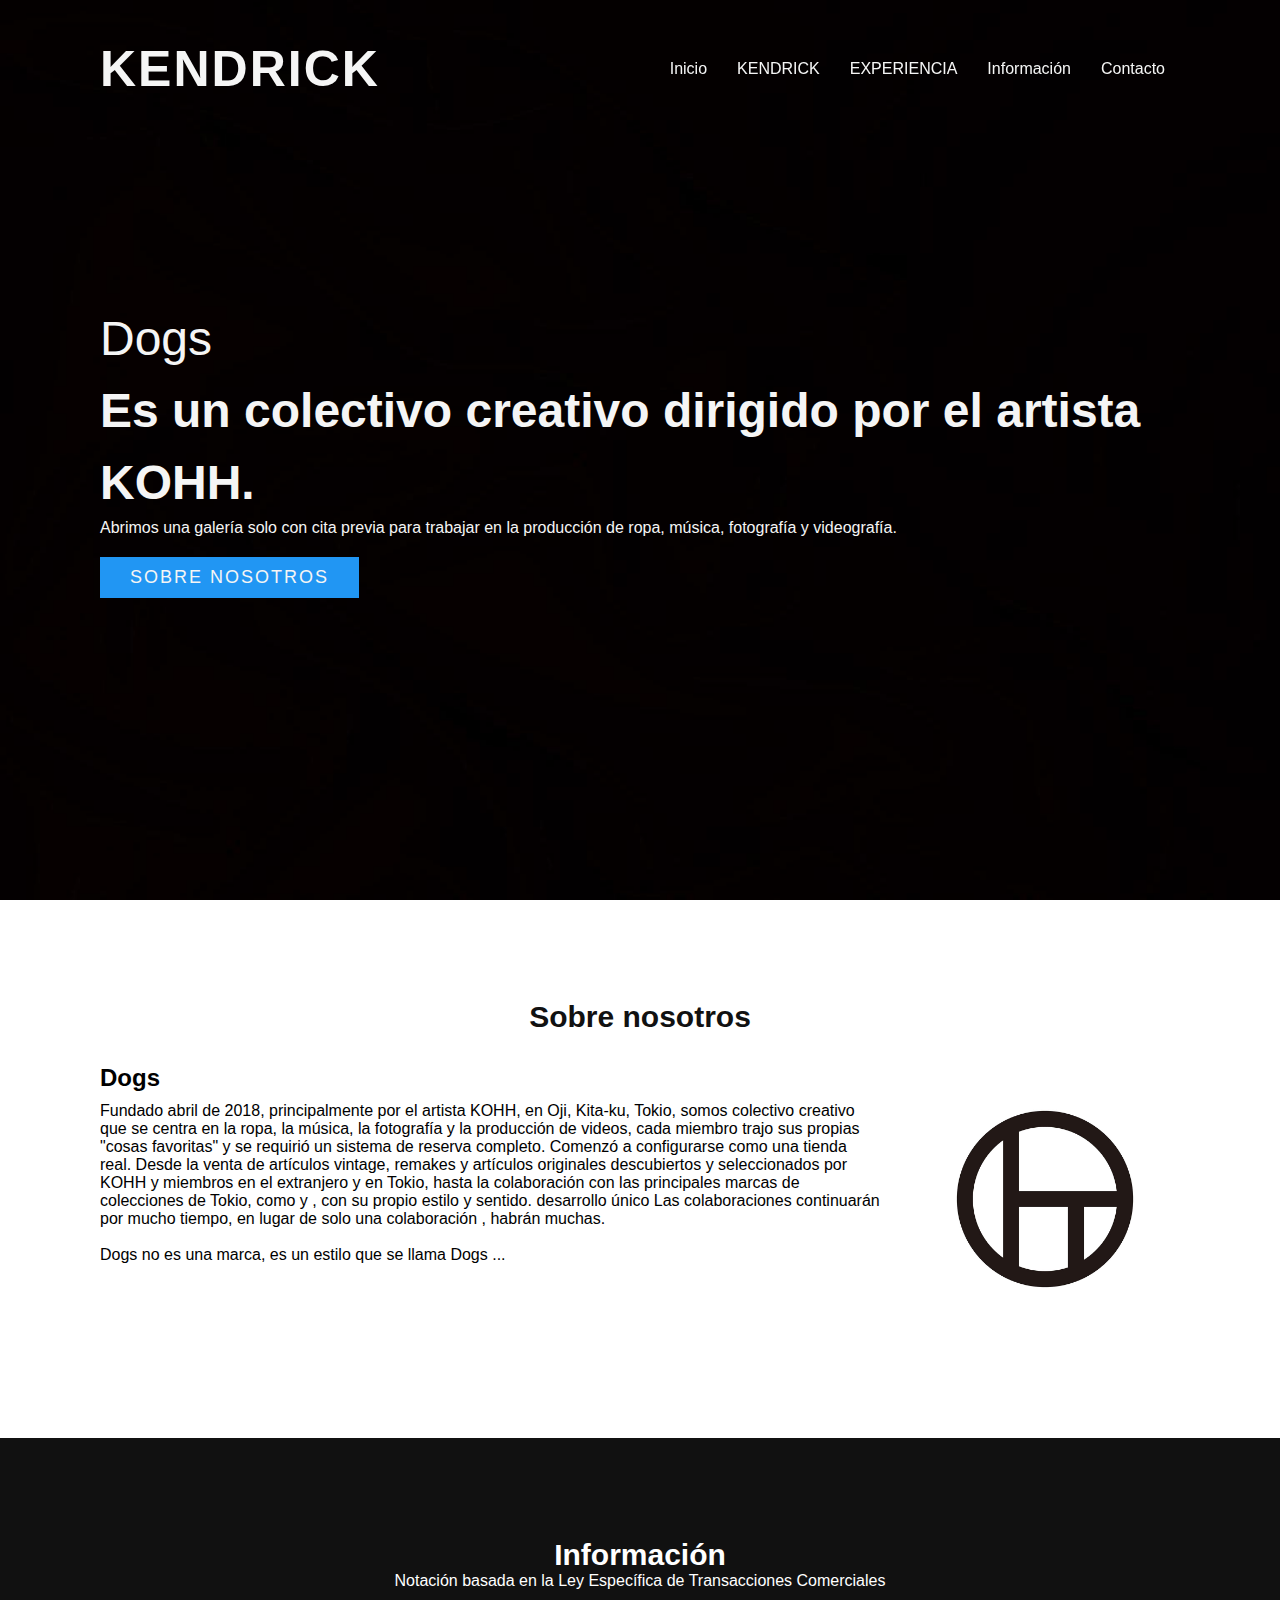
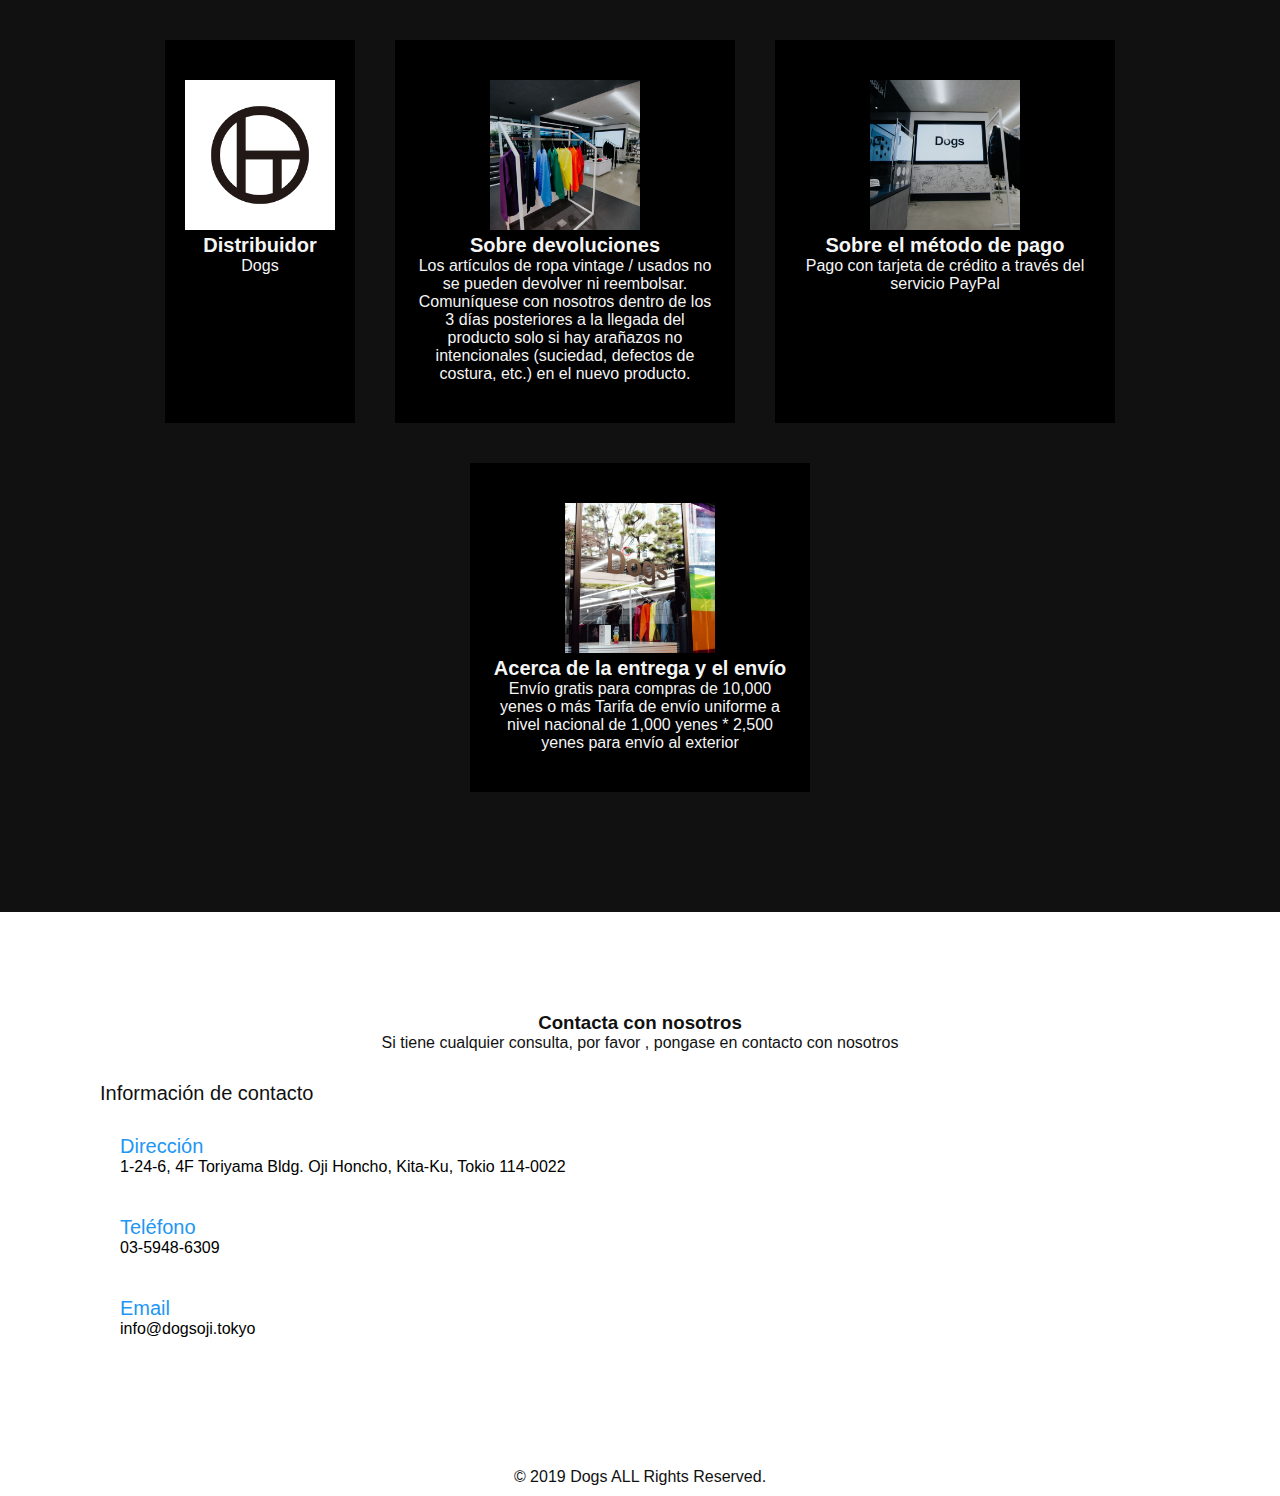
==== commit 598f5a0f: "Update index.html" ====
--- a/index.html
+++ b/index.html
@@ -14,8 +14,8 @@
     <div class="toggle" onclick="toggleMenu();"></div>
     <ul class="menu">
         <li><a href="index.html" onclick="toggleMenu();">Inicio</a></li>
-        <li><a href="/html/Kohh.html" onclick="toggleMenu();">Kohh</a></li>
-        <li><a href="/html/Dogs Tattoo.html" onclick="toggleMenu();">Dogs Tattoo</a></li>
+        <li><a href="/html/Kohh.html" onclick="toggleMenu();">KENDRICK</a></li>
+        <li><a href="/html/Dogs Tattoo.html" onclick="toggleMenu();">EXPERIENCIA</a></li>
         <li><a href="#informacion" onclick="toggleMenu();">Información</a></li>
         <li><a href="#contacto" onclick="toggleMenu();">Contacto</a></li>
     </ul>
